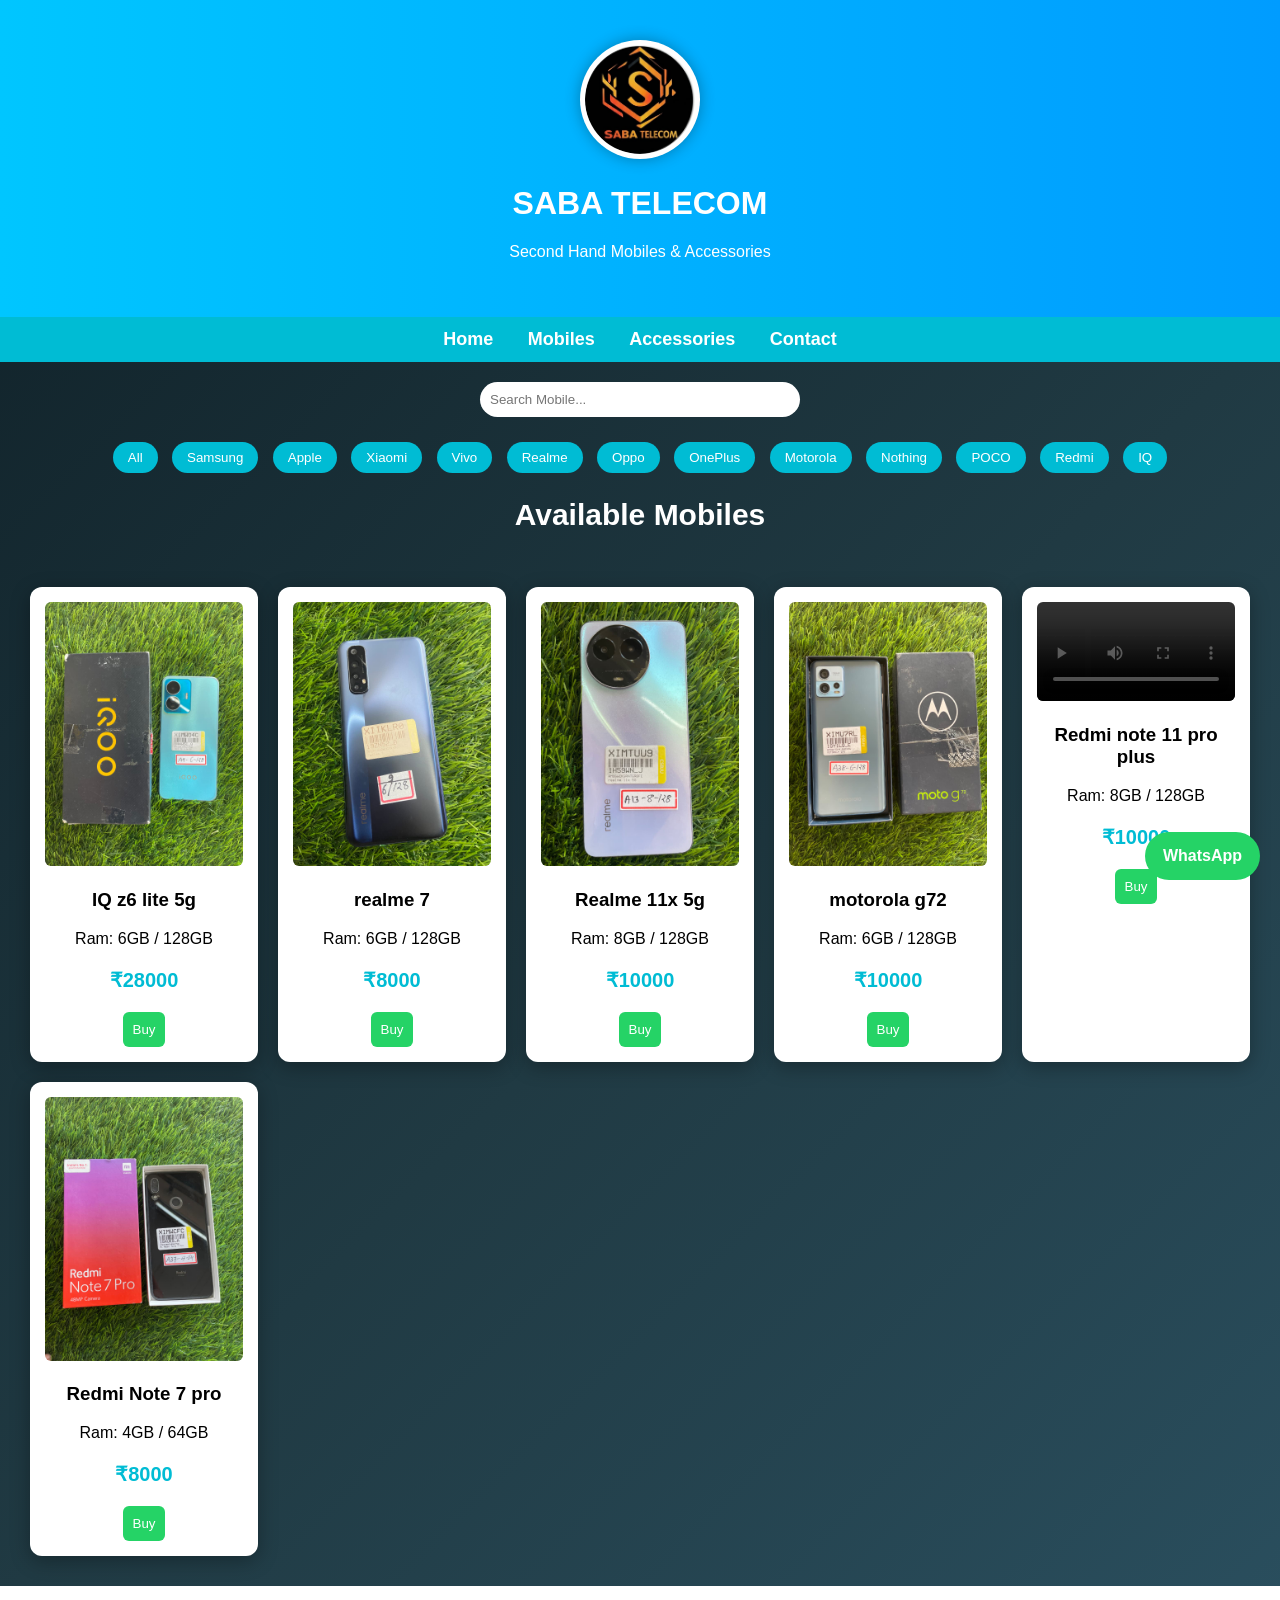
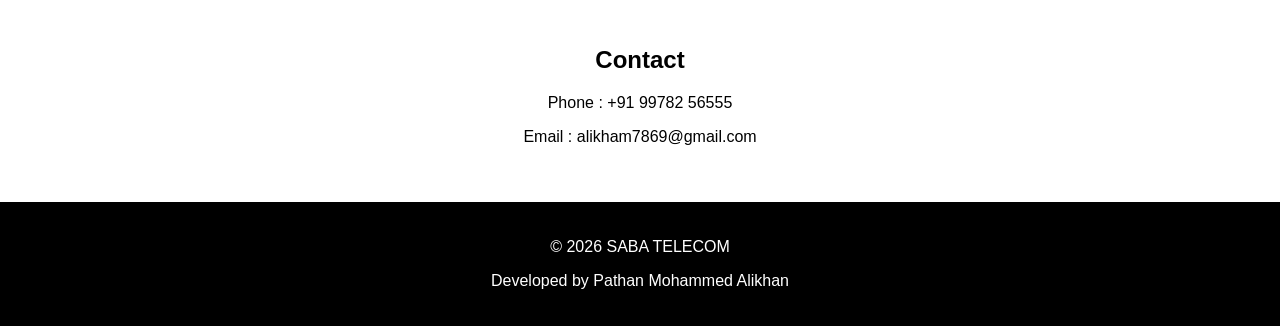
==== index.html @ 9b1b6600 "Add files via upload" ====
<!DOCTYPE html>
<html lang="en">
<head>
<meta charset="UTF-8">
<title>SABA TELECOM</title>
<link rel="stylesheet" href="style.css">
</head>

<body>

<header>
<img src="logo.png" class="logo">
<h1>SABA TELECOM</h1>
<p>Second Hand Mobiles & Accessories</p>
</header>

<nav>
<a href="#">Home</a>
<a href="#mobiles">Mobiles</a>
<a href="accessories.html">Accessories</a>
<a href="#contact">Contact</a>
</nav>

<!-- IMAGE SLIDER -->


<!-- SEARCH BAR -->

<div class="search-box">
<input type="text" id="search" placeholder="Search Mobile..." onkeyup="searchMobile()">
</div>

<!-- BRAND FILTER -->

<div class="filters">
<button onclick="filterBrand('all')">All</button>
<button onclick="filterBrand('Samsung')">Samsung</button>
<button onclick="filterBrand('Apple')">Apple</button>
<button onclick="filterBrand('Xiaomi')">Xiaomi</button>
<button onclick="filterBrand('Vivo')">Vivo</button>
<button onclick="filterBrand('Realme')">Realme</button>
<button onclick="filterBrand('Oppo')">Oppo</button>
<button onclick="filterBrand('OnePlus')">OnePlus</button>
<button onclick="filterBrand('Motorola')">Motorola</button>
<button onclick="filterBrand('Nothing')">Nothing</button>
<button onclick="filterBrand('POCO')">POCO</button>
<button onclick="filterBrand('Redmi')">Redmi</button>
<button onclick="filterBrand('IQ')">IQ</button>

</div>

<section id="mobiles">

<h2 class="title">Available Mobiles</h2>

<div class="products">

<div class="product IQ">
<img src="IQ z6 lite 5g.jpeg">
<h3>IQ z6 lite 5g</h3>
<p>Ram: 6GB / 128GB</p>
<p class="price">₹28000</p>
<button onclick="buy('IQ z6 Lite 5g')">Buy</button>
</div>

<div class="product Realme">
<img src="realme7.jpeg">
<h3>realme 7</h3>
<p>Ram: 6GB / 128GB</p>
<p class="price">₹8000</p>
<button onclick="buy('realme 7')">Buy</button>
</div>

<div class="product Realme">
<img src="realme 11x 5g.jpeg">
<h3>Realme 11x 5g</h3>
<p>Ram: 8GB / 128GB</p>
<p class="price">₹10000</p>
<button onclick="buy('Realme 11x 5g')">Buy</button>
</div>

<div class="product Motorola">
<img src="motorolag72.jpeg">
<h3>motorola g72</h3>
<p>Ram: 6GB / 128GB</p>
<p class="price">₹10000</p>
<button onclick="buy('motorola g72')">Buy</button>
</div>

<div class="product Redmi">
<video width="100%" controls>
<source src="redmi note 11 pro plus.mp4" type="video/mp4">
</video>
<h3>Redmi note 11 pro plus</h3>
<p>Ram: 8GB / 128GB</p>
<p class="price">₹10000</p>
<button onclick="buy('Redmi note 11 pro plus')">Buy</button>
</div>

<div class="product Redmi">
<img src="redmi note 7 pro.jpeg">
<h3>Redmi Note 7 pro</h3>
<p>Ram: 4GB / 64GB</p>
<p class="price">₹8000</p>
<button onclick="buy('Redmi Note 7 pro')">Buy</button>
</div>

</div>

</section>

<section class="contact" id="contact">
<h2>Contact</h2>
<p>Phone : +91 99782 56555</p>
<p>Email : alikham7869@gmail.com</p>
</section>

<footer>
<p>© 2026 SABA TELECOM</p>
<p>Developed by Pathan Mohammed Alikhan</p>
</footer>

<!-- FLOATING WHATSAPP -->

<a href="https://wa.me/919978256555" class="whatsapp">WhatsApp</a>

<script src="script.js"></script>

</body>
</html>
---- style.css ----
body{
font-family:Arial, sans-serif;
margin:0;
background:linear-gradient(135deg,#0f2027,#203a43,#2c5364);
color:white;
text-align:center;
}

header{
padding:40px;
background:linear-gradient(270deg,#00c6ff,#0072ff,#00c6ff);
background-size:400% 400%;
animation:gradientMove 8s ease infinite;
}

@keyframes gradientMove{
0%{background-position:0% 50%;}
50%{background-position:100% 50%;}
100%{background-position:0% 50%;}
}

.logo{
width:110px;
border-radius:50%;
background:white;
padding:5px;
box-shadow:0 0 15px rgba(0,0,0,0.3);
}

nav{
background:#00bcd4;
padding:12px;
}

nav a{
color:white;
margin:15px;
text-decoration:none;
font-size:18px;
font-weight:bold;
}

nav a:hover{
color:black;
}

.search-box{
margin:20px;
}

.search-box input{
width:300px;
padding:10px;
border-radius:20px;
border:none;
}

.filters{
margin:20px;
}

.filters button{
margin:5px;
padding:8px 15px;
border:none;
background:#00bcd4;
color:white;
border-radius:20px;
cursor:pointer;
}

.title{
font-size:30px;
margin-top:20px;
}

.products{
display:grid;
grid-template-columns:repeat(5,1fr);
gap:20px;
padding:30px;
}

.product{
background:white;
color:black;
padding:15px;
border-radius:12px;
box-shadow:0 5px 20px rgba(0,0,0,0.3);
transition:0.3s;
}

.product:hover{
transform:translateY(-10px);
}

.product img,
.product video{
width:100%;
border-radius:6px;
}

.price{
color:#00bcd4;
font-size:20px;
font-weight:bold;
}

button{
background:#25D366;
border:none;
color:white;
padding:10px;
border-radius:6px;
cursor:pointer;
}

.contact{
background:white;
color:black;
padding:40px;
}

footer{
background:black;
padding:20px;
}

.whatsapp{
position:fixed;
bottom:20px;
right:20px;
background:#25D366;
color:white;
padding:15px 18px;
border-radius:50px;
text-decoration:none;
font-weight:bold;
}

/* RESPONSIVE */

@media (max-width:1200px){
.products{
grid-template-columns:repeat(4,1fr);
}
}

@media (max-width:900px){
.products{
grid-template-columns:repeat(3,1fr);
}
}

@media (max-width:600px){
.products{
grid-template-columns:repeat(2,1fr);
}
}

@media (max-width:400px){
.products{
grid-template-columns:1fr;
}
}
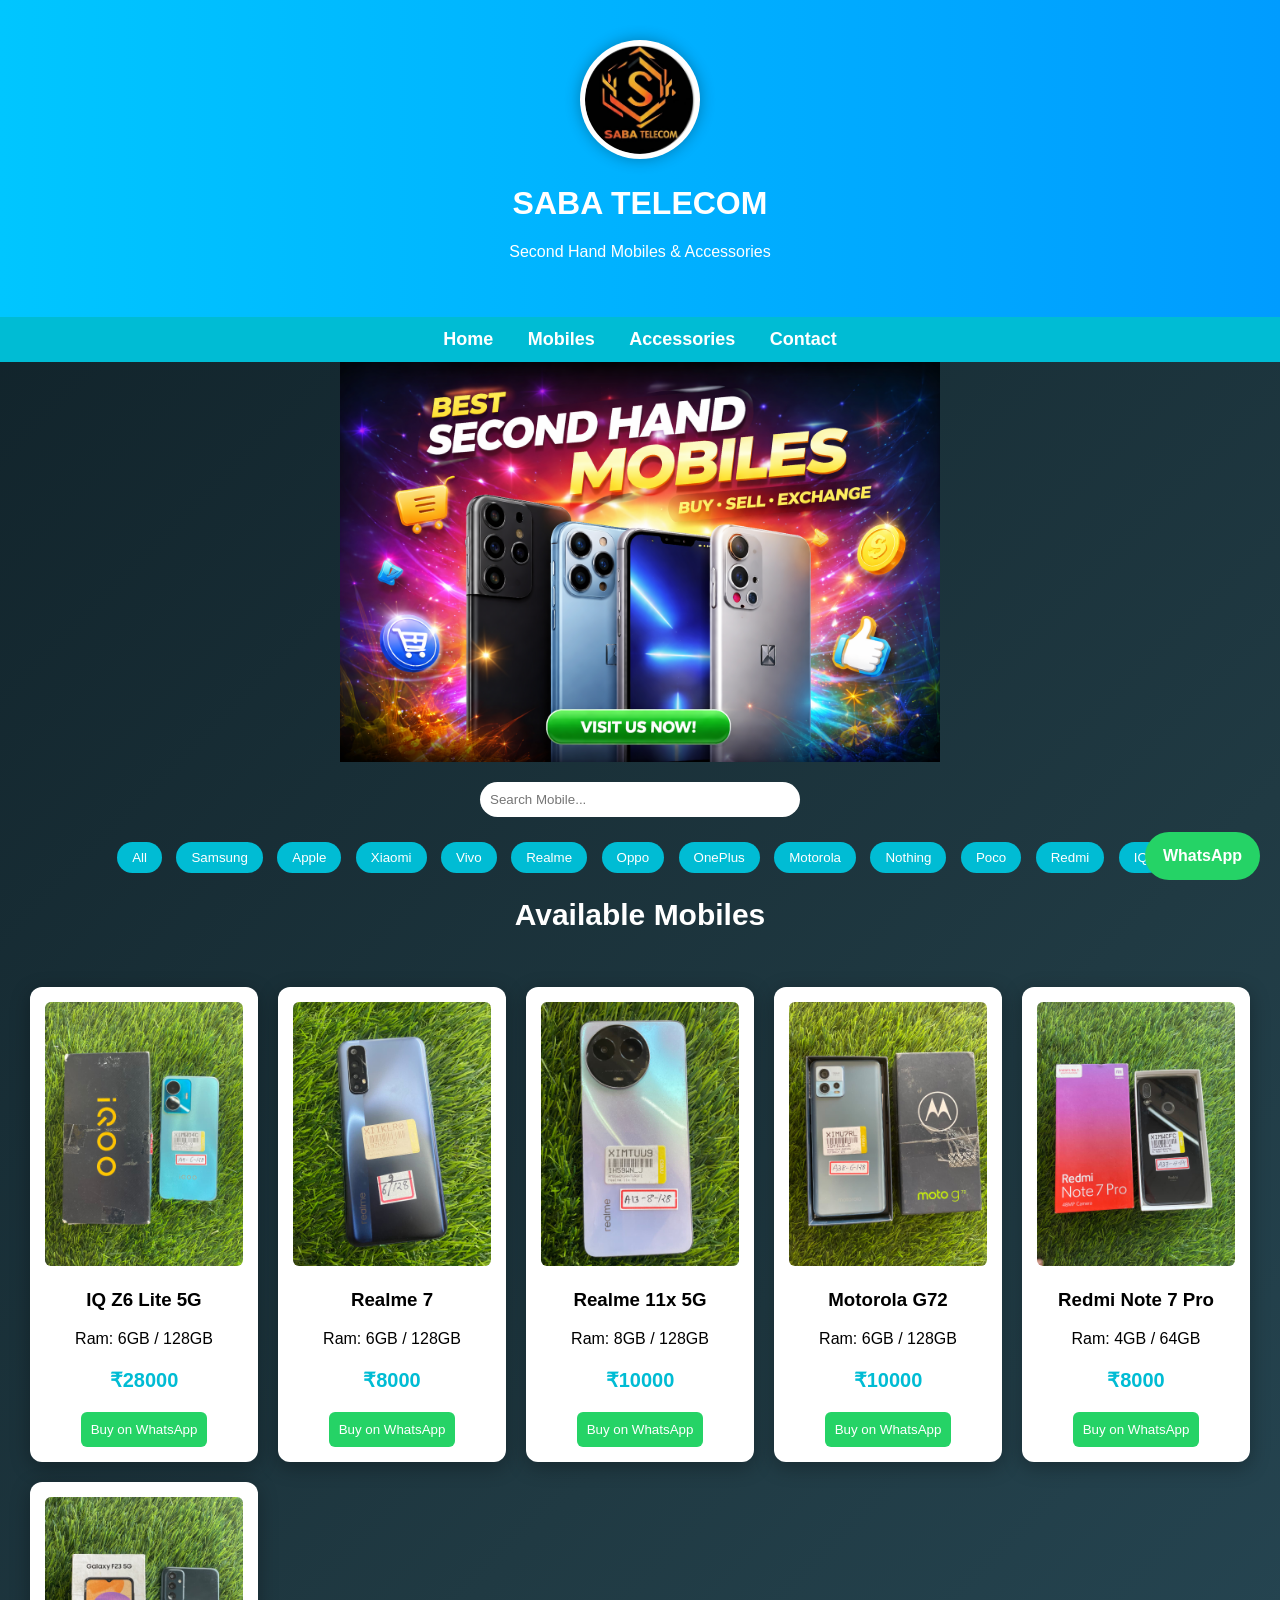
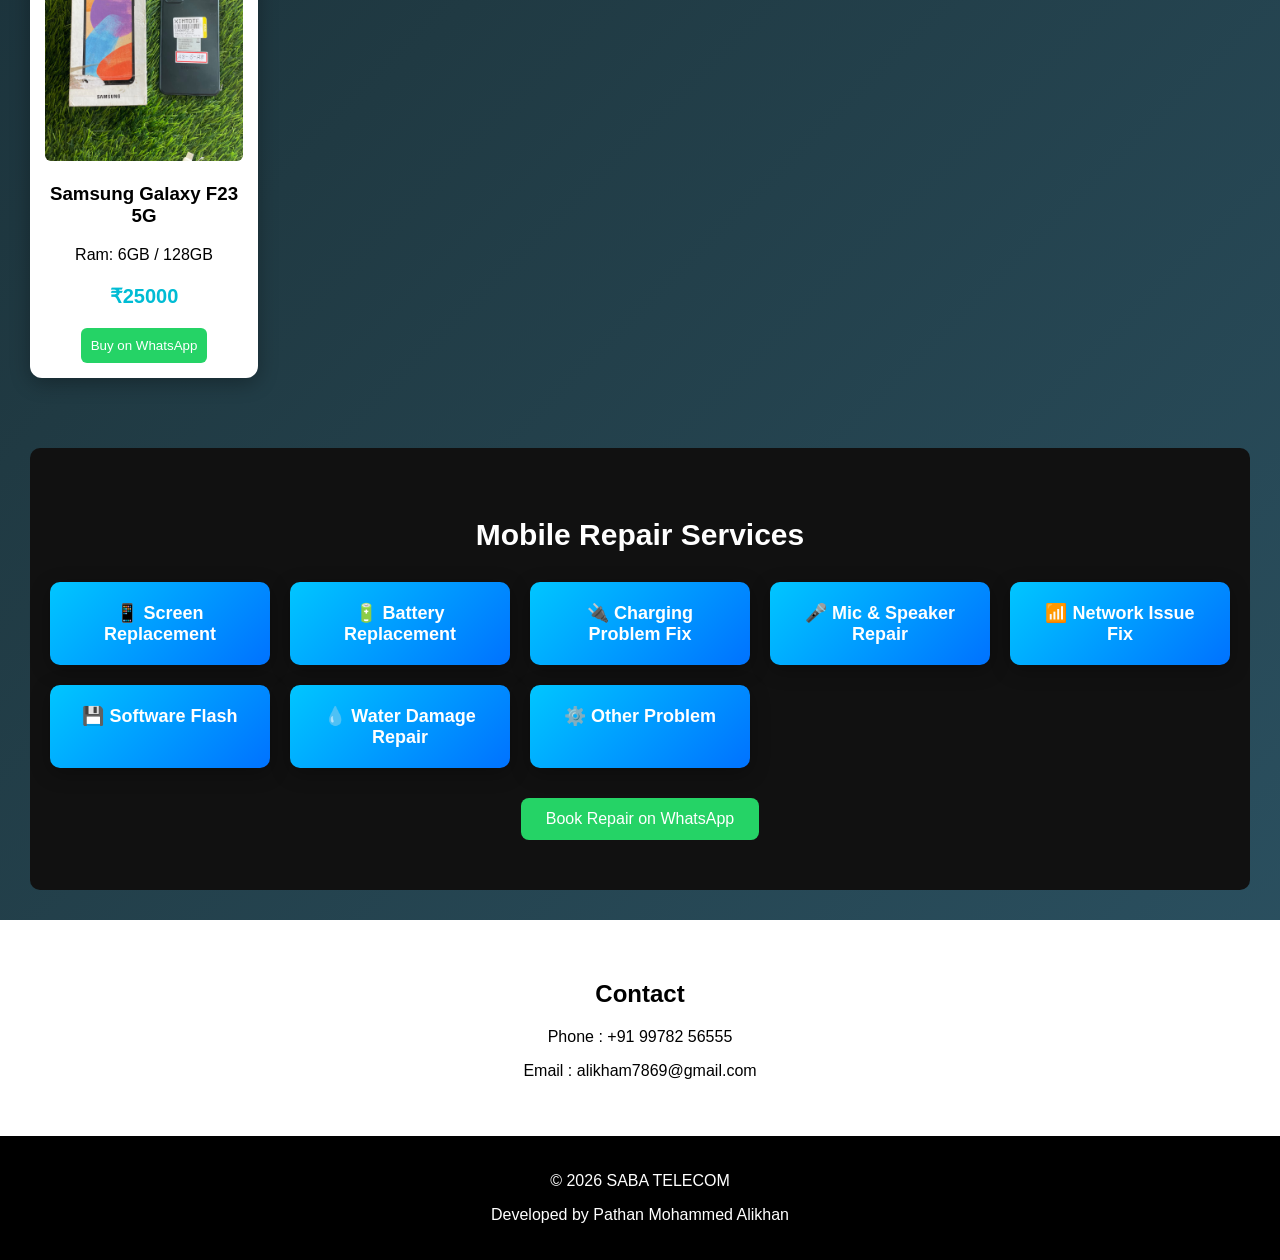
==== commit e427f86a: "Add files via upload" ====
--- a/index.html
+++ b/index.html
@@ -2,6 +2,7 @@
 <html lang="en">
 <head>
 <meta charset="UTF-8">
+<meta name="viewport" content="width=device-width, initial-scale=1.0">
 <title>SABA TELECOM</title>
 <link rel="stylesheet" href="style.css">
 </head>
@@ -21,16 +22,13 @@
 <a href="#contact">Contact</a>
 </nav>
 
-<!-- IMAGE SLIDER -->
-
-
-<!-- SEARCH BAR -->
+<div class="slider">
+<img id="slide" src="banner1.png">
+</div>
 
 <div class="search-box">
 <input type="text" id="search" placeholder="Search Mobile..." onkeyup="searchMobile()">
 </div>
-
-<!-- BRAND FILTER -->
 
 <div class="filters">
 <button onclick="filterBrand('all')">All</button>
@@ -43,69 +41,46 @@
 <button onclick="filterBrand('OnePlus')">OnePlus</button>
 <button onclick="filterBrand('Motorola')">Motorola</button>
 <button onclick="filterBrand('Nothing')">Nothing</button>
-<button onclick="filterBrand('POCO')">POCO</button>
+<button onclick="filterBrand('Poco')">Poco</button>
 <button onclick="filterBrand('Redmi')">Redmi</button>
 <button onclick="filterBrand('IQ')">IQ</button>
-
 </div>
 
 <section id="mobiles">
 
 <h2 class="title">Available Mobiles</h2>
 
-<div class="products">
+<div class="products" id="products"></div>
 
-<div class="product IQ">
-<img src="IQ z6 lite 5g.jpeg">
-<h3>IQ z6 lite 5g</h3>
-<p>Ram: 6GB / 128GB</p>
-<p class="price">₹28000</p>
-<button onclick="buy('IQ z6 Lite 5g')">Buy</button>
+</section>
+
+<section class="repair">
+
+<h2 class="title">Mobile Repair Services</h2>
+
+<div class="repair-grid">
+
+<div class="repair-card" onclick="openRepair('Screen Replacement')">📱 Screen Replacement</div>
+
+<div class="repair-card" onclick="openRepair('Battery Replacement')">🔋 Battery Replacement</div>
+
+<div class="repair-card" onclick="openRepair('Charging Problem')">🔌 Charging Problem Fix</div>
+
+<div class="repair-card" onclick="openRepair('Mic Speaker Repair')">🎤 Mic & Speaker Repair</div>
+
+<div class="repair-card" onclick="openRepair('Network Issue')">📶 Network Issue Fix</div>
+
+<div class="repair-card" onclick="openRepair('Software Flash')">💾 Software Flash</div>
+
+<div class="repair-card" onclick="openRepair('Water Damage')">💧 Water Damage Repair</div>
+
+<div class="repair-card" onclick="openRepair('Other Problem')">⚙️ Other Problem</div>
+
 </div>
 
-<div class="product Realme">
-<img src="realme7.jpeg">
-<h3>realme 7</h3>
-<p>Ram: 6GB / 128GB</p>
-<p class="price">₹8000</p>
-<button onclick="buy('realme 7')">Buy</button>
-</div>
-
-<div class="product Realme">
-<img src="realme 11x 5g.jpeg">
-<h3>Realme 11x 5g</h3>
-<p>Ram: 8GB / 128GB</p>
-<p class="price">₹10000</p>
-<button onclick="buy('Realme 11x 5g')">Buy</button>
-</div>
-
-<div class="product Motorola">
-<img src="motorolag72.jpeg">
-<h3>motorola g72</h3>
-<p>Ram: 6GB / 128GB</p>
-<p class="price">₹10000</p>
-<button onclick="buy('motorola g72')">Buy</button>
-</div>
-
-<div class="product Redmi">
-<video width="100%" controls>
-<source src="redmi note 11 pro plus.mp4" type="video/mp4">
-</video>
-<h3>Redmi note 11 pro plus</h3>
-<p>Ram: 8GB / 128GB</p>
-<p class="price">₹10000</p>
-<button onclick="buy('Redmi note 11 pro plus')">Buy</button>
-</div>
-
-<div class="product Redmi">
-<img src="redmi note 7 pro.jpeg">
-<h3>Redmi Note 7 pro</h3>
-<p>Ram: 4GB / 64GB</p>
-<p class="price">₹8000</p>
-<button onclick="buy('Redmi Note 7 pro')">Buy</button>
-</div>
-
-</div>
+<button onclick="repair()" class="repair-btn">
+Book Repair on WhatsApp
+</button>
 
 </section>
 
@@ -120,9 +95,29 @@
 <p>Developed by Pathan Mohammed Alikhan</p>
 </footer>
 
-<!-- FLOATING WHATSAPP -->
+<a href="https://wa.me/919978256555" class="whatsapp">WhatsApp</a>
 
-<a href="https://wa.me/919978256555" class="whatsapp">WhatsApp</a>
+<!-- REPAIR FORM -->
+
+<div id="repairForm" class="repair-form">
+
+<div class="form-box">
+
+<h2>Mobile Repair Booking</h2>
+
+<input type="text" id="custName" placeholder="Your Name">
+
+<input type="text" id="mobileModel" placeholder="Mobile Name And Model">
+
+<input type="text" id="problemType" placeholder="Problem">
+
+<button onclick="sendRepair()">Send on WhatsApp</button>
+
+<button onclick="closeForm()" class="close">Close</button>
+
+</div>
+
+</div>
 
 <script src="script.js"></script>
 
--- a/style.css
+++ b/style.css
@@ -162,4 +162,139 @@
 .products{
 grid-template-columns:1fr;
 }
+}
+
+/* SLIDER */
+
+.slider{
+width:100%;
+height:400px;
+overflow:hidden;
+display:flex;
+justify-content:center;
+align-items:center;
+}
+
+.slider img{
+width:100%;
+height:100%;
+object-fit:contain;
+}
+
+/* PRODUCT IMAGE ZOOM CURSOR */
+
+.product img{
+cursor:pointer;
+}
+
+/* NEW TAG */
+
+.tag{
+position:absolute;
+top:10px;
+left:10px;
+background:red;
+color:white;
+padding:4px 8px;
+font-size:12px;
+border-radius:5px;
+}
+
+.product{
+position:relative;
+}
+
+.repair{
+background:white;
+color:black;
+padding:40px;
+margin:30px;
+border-radius:10px;
+}
+
+.repair-box p{
+font-size:18px;
+margin:8px;
+}
+
+/* REPAIR SECTION */
+
+.repair{
+background:#111;
+padding:50px 20px;
+margin-top:40px;
+}
+
+.repair-grid{
+display:grid;
+grid-template-columns:repeat(auto-fit,minmax(200px,1fr));
+gap:20px;
+margin-top:30px;
+}
+
+.repair-card{
+background:linear-gradient(135deg,#00c6ff,#0072ff);
+padding:20px;
+border-radius:10px;
+font-size:18px;
+font-weight:bold;
+color:white;
+transition:0.3s;
+box-shadow:0 5px 20px rgba(0,0,0,0.3);
+}
+
+.repair-card:hover{
+transform:translateY(-10px) scale(1.05);
+box-shadow:0 10px 30px rgba(0,0,0,0.5);
+}
+
+.repair-btn{
+margin-top:30px;
+background:#25D366;
+border:none;
+padding:12px 25px;
+font-size:16px;
+border-radius:8px;
+cursor:pointer;
+}
+
+.repair .title{
+color:white;
+text-align:center;
+font-size:30px;
+margin-bottom:20px;
+}
+
+.repair-form{
+position:fixed;
+top:0;
+left:0;
+width:100%;
+height:100%;
+background:rgba(0,0,0,0.7);
+display:none;
+justify-content:center;
+align-items:center;
+}
+
+.form-box{
+background:white;
+padding:30px;
+border-radius:10px;
+width:300px;
+text-align:center;
+color:black;
+}
+
+.form-box input{
+width:90%;
+padding:10px;
+margin:8px;
+border-radius:6px;
+border:1px solid #ccc;
+}
+
+.close{
+background:red;
+margin-top:10px;
 }
